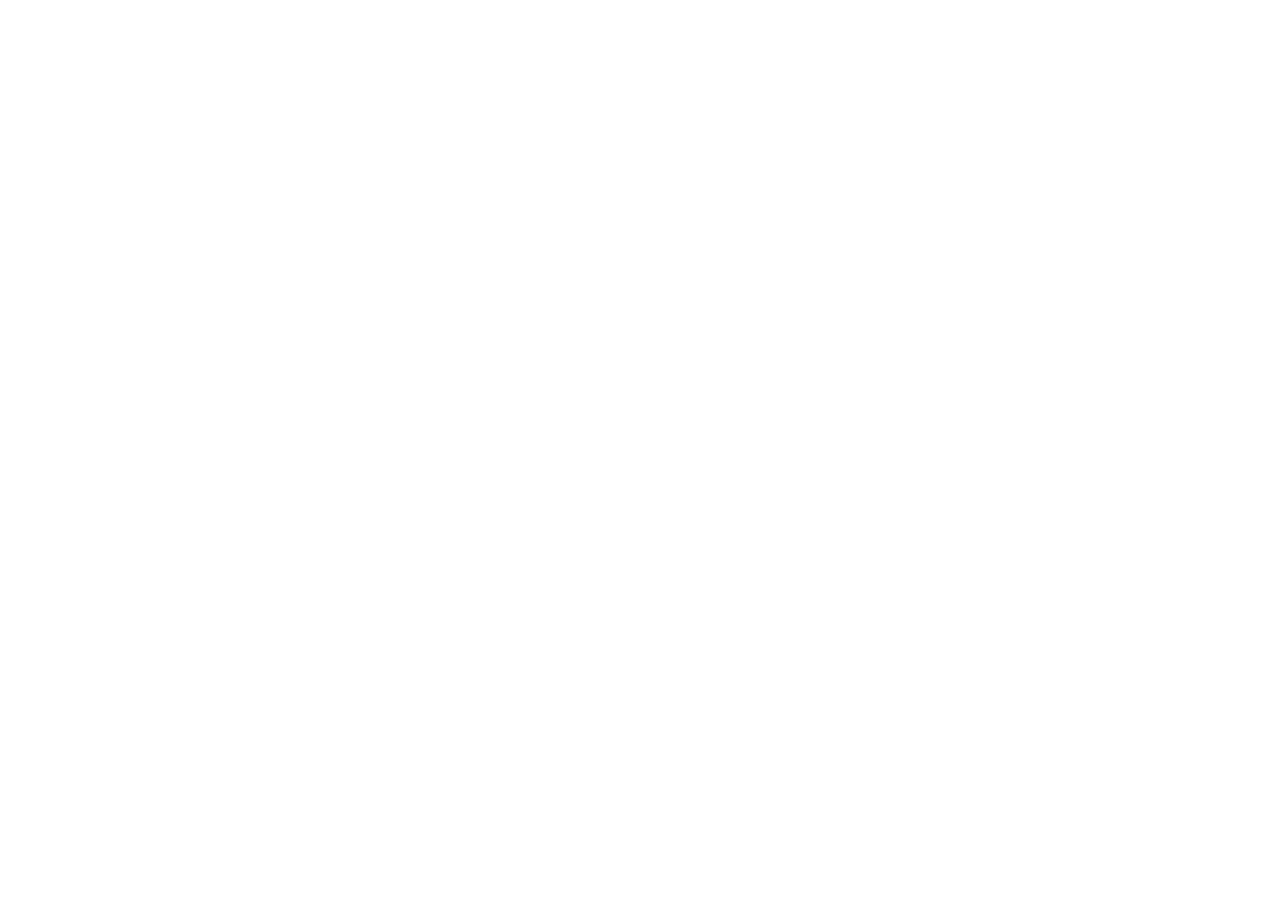
==== index.html @ f3ac8c64 "initialize HTML and CSS files for personal portfolio" ====
<!DOCTYPE html>
    <html>
      <head>
        <meta charset="UTF-8" />
        <meta name="viewport" content="width=device-width, initial-scale=1.0" />        
        <link rel="stylesheet" type="text/css" href="style.css">
        <title>Personal Portfolio</title>
      </head>
      <body>
      </body>
    </html>
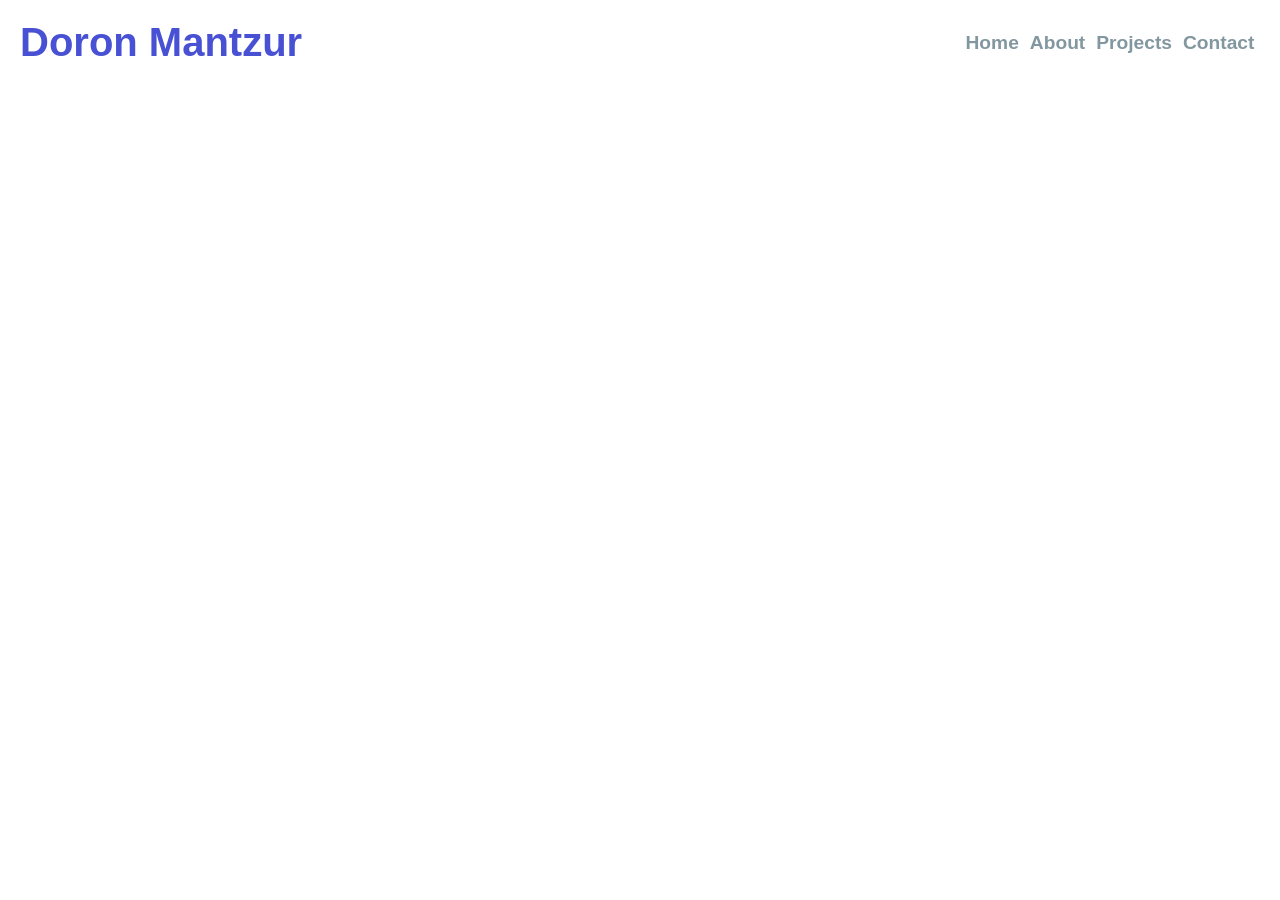
==== commit ef77144b: "Implementation of the page header" ====
--- a/index.html
+++ b/index.html
@@ -7,5 +7,14 @@
         <title>Personal Portfolio</title>
       </head>
       <body>
+        <div class="header">
+          <div class="name-label">Doron Mantzur</div>
+          <div class="nav">
+            <a href="#home">Home</a>
+            <a href="#about">About</a>
+            <a href="#projects">Projects</a>
+            <a href="#contact">Contact</a>
+          </div>
+        </div>
       </body>
-    </html>
+    </html>
--- a/style.css
+++ b/style.css
@@ -0,0 +1,187 @@
+body {
+  display: flex;
+  flex-direction: column;
+  margin: 0;
+  min-height: 100vh;
+  font-family:-apple-system, BlinkMacSystemFont, 'Segoe UI', Roboto, Oxygen, Ubuntu, Cantarell, 'Open Sans', 'Helvetica Neue', sans-serif;
+}
+
+
+/* ######################################################### */
+.header{
+  display:flex;
+  background-color: #ffff;
+}
+
+.name-label{
+  display: flex;
+  color: #4851d3;
+  flex: 6;
+  justify-content: left;
+  padding : 20px;
+  font-size: 2.5rem;
+  font-weight: bold;
+  align-items: center;
+}
+
+.nav{
+  display:flex;
+  flex: 2;
+  justify-content:space-around;
+  padding : 20px;
+  font-size: 1rem;
+  align-items: center;
+}
+
+.nav > a{
+  display:flex;
+  color: #8297a0;
+  text-decoration: none;
+  font-size: 1.2rem;
+  font-weight: bold;
+}
+
+/* ######################################################### */
+
+.title{
+  display:flex;
+  background-color: #d7e4e7;
+}
+
+.title > .left{
+  display: flex;
+  flex-direction: column;
+  flex:1;
+}
+
+.title > .left > .header{
+  font-weight: bold;
+}
+
+.title > .left > .info{
+  font-size: 1.2rem;
+}
+
+.title > .left > .button{
+  font-size: 1.2rem;
+}
+
+.title > .right{
+  display:flex;
+  flex:1;
+}
+
+.title > .right > .label{
+  font-weight: bold;
+}
+
+.title > .right > .skills{
+  display:flex;
+}
+
+.title > .right > .skills > .list{
+  display:flex;
+}
+
+.title > .right > .skills > .bars{
+  display:flex;
+}
+
+
+/* ######################################################### */
+
+.about{
+  display: flex;
+  background-color: #e3dddd;
+}
+
+.about > .left{
+  display:flex;
+}
+
+.about > .left > .label{
+  font-size: 2.4rem;
+}
+
+.about > .left > .info{
+  font-size: 1.2rem;
+}
+
+.about > .right{
+  display:flex;
+}
+
+.about > .right > .label{
+  font-weight: bold;
+}
+
+.about > .right > .skills{
+  display:flex;
+}
+
+.about > .right > .skills > .list{
+  display:flex;
+}
+
+.about > .right > .skills > .bars{
+  display:flex;
+}
+
+/* ######################################################### */
+
+.my-projects{
+  display: flex;
+  background-color: #bfbbbb;
+}
+
+.my-projects > .label{
+  font-size: 2.4rem;
+}
+
+.my-projects > .list{
+  display:flex;
+}
+
+.my-projects > .list > .image{
+  background-color: #e7e4e4;
+}
+
+.my-projects > .list > .description{
+  display:flex;
+}
+
+.my-projects > .list > .description > .label{
+  font-weight: bold;
+}
+
+.my-projects > .list > .description > .info{
+  font-size: 1.2rem;
+}
+
+.my-projects > .list > .description > .button{
+  background-color: orange;
+  color: #fff;
+}
+
+/* ######################################################### */
+
+.footer{
+  display: flex;
+  background-color: #e3dddd;
+}
+
+.footer > .header{
+  font-size: 2.5rem;
+}
+
+.footer > .bottom{
+  display:flex;
+}
+
+.footer > .bottom > .left{
+  display:flex;
+}
+
+.footer > .bottom > .right{
+  display:flex;
+}
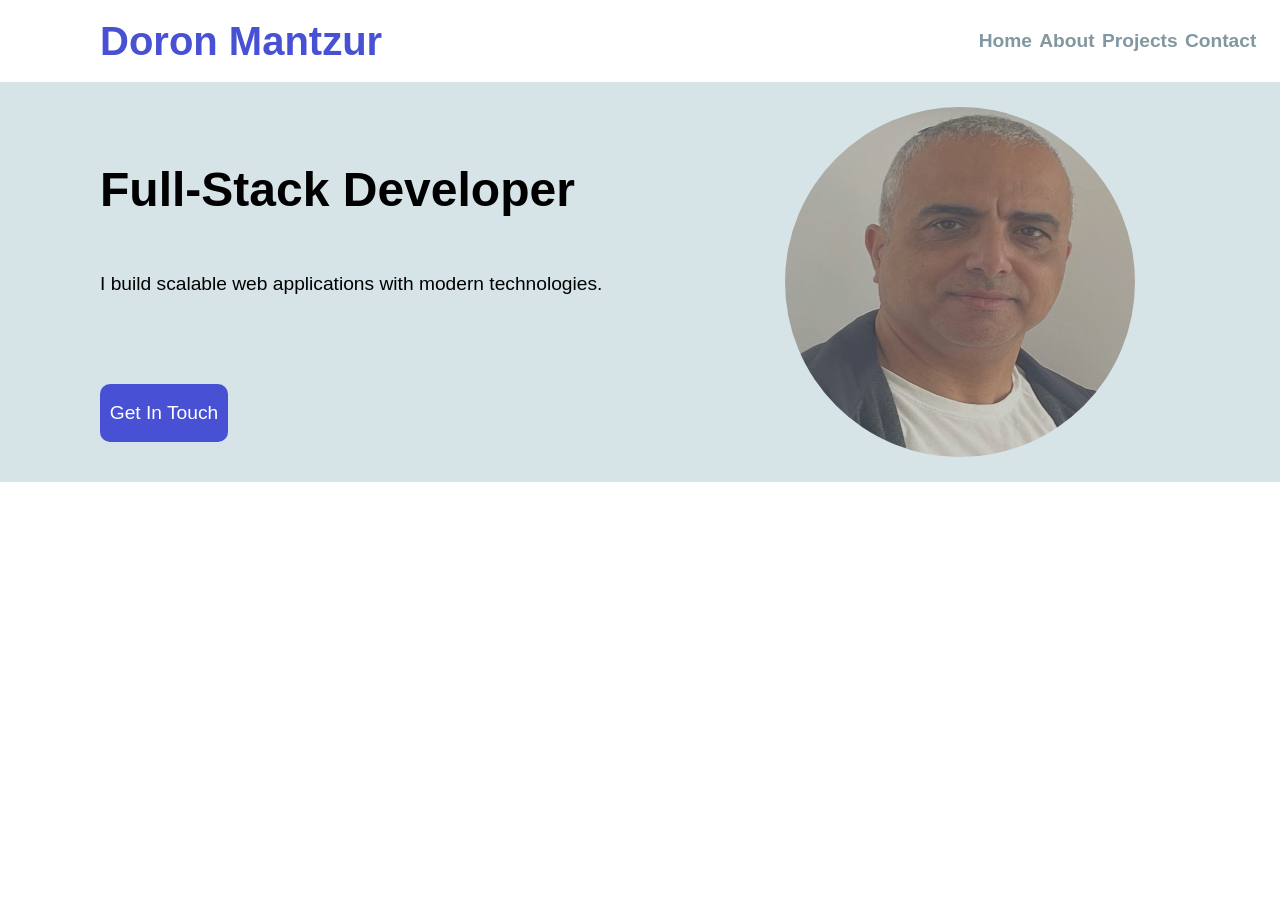
==== commit 5b70ad67: "Add title row" ====
--- a/index.html
+++ b/index.html
@@ -16,5 +16,17 @@
             <a href="#contact">Contact</a>
           </div>
         </div>
+        <div class="title">
+          <div class="left">
+            <div class="header">Full-Stack Developer</div>
+            <div class="info">I build scalable web applications with modern technologies.</div>
+            <button class="button">Get In Touch</button>
+          </div>
+          <div class="right">
+            <div class="circle">
+              <img src="Portfolio-Doron.jpeg" alt="Profile Image">
+            </div>
+          </div>
+        </div>
       </body>
     </html>
--- a/style.css
+++ b/style.css
@@ -8,9 +8,11 @@
 
 
 /* ######################################################### */
-.header{
+body > .header{
   display:flex;
   background-color: #ffff;
+  margin-top: 10px;
+  margin-bottom:10px;
 }
 
 .name-label{
@@ -18,7 +20,7 @@
   color: #4851d3;
   flex: 6;
   justify-content: left;
-  padding : 20px;
+  margin-left:100px;
   font-size: 2.5rem;
   font-weight: bold;
   align-items: center;
@@ -46,6 +48,7 @@
 .title{
   display:flex;
   background-color: #d7e4e7;
+  height: 400px;
 }
 
 .title > .left{
@@ -56,23 +59,52 @@
 
 .title > .left > .header{
   font-weight: bold;
+  font-size: 3rem;
+  flex:2;
+  margin-left:100px;
+  margin-top: 80px;
+  align-items: center;
 }
 
 .title > .left > .info{
   font-size: 1.2rem;
-}
-
-.title > .left > .button{
-  font-size: 1.2rem;
+  flex:2;
+  margin-left:100px;
+}
+
+.title > .left > button{
+  font-size: 1.2rem;
+  background-color: #4851d3;
+  border-radius: 10px;
+  color: #fff;
+  border:none;
+  width:20%;
+  margin-left:100px;
+  margin-bottom: 40px;
+  flex:1;
 }
 
 .title > .right{
   display:flex;
   flex:1;
-}
-
-.title > .right > .label{
-  font-weight: bold;
+  align-items: center;
+  justify-content: center;
+}
+
+.title > .right > .circle{
+  display:flex;
+  width:350px;
+  height:350px;
+  border-radius: 50%;
+  opacity: 0.8;
+  margin: auto;
+  
+}
+
+.title > .right > .circle > img{
+  width: 100%;
+  height: 100%;
+  border-radius: 50%;
 }
 
 .title > .right > .skills{
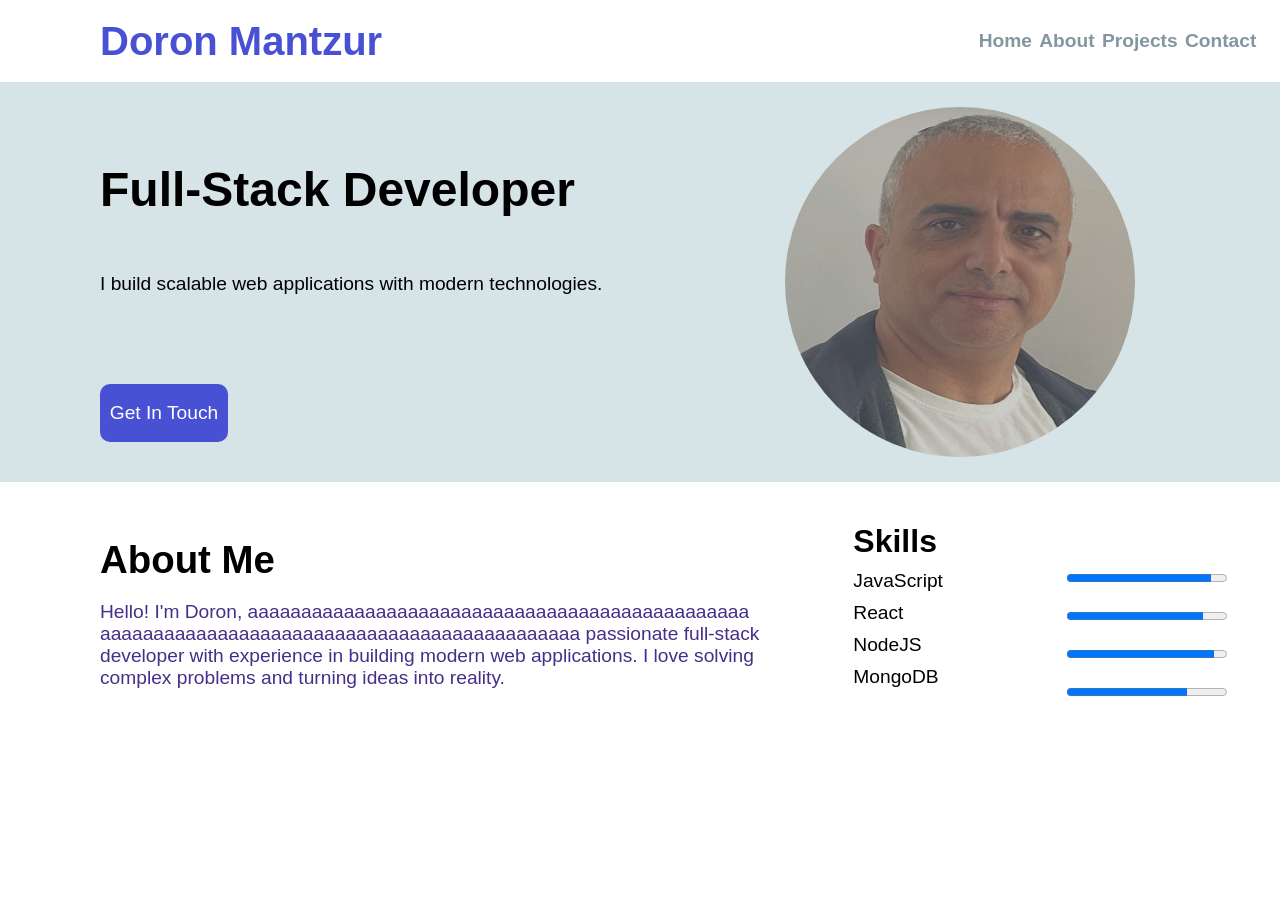
==== commit e1376ab2: "Add about row" ====
--- a/index.html
+++ b/index.html
@@ -28,5 +28,36 @@
             </div>
           </div>
         </div>
+        <div class="about">
+          <div class="left">
+            <div class="label">About Me</div>
+            <div class="info">
+              <p>Hello! I'm Doron, aaaaaaaaaaaaaaaaaaaaaaaaaaaaaaaaaaaaaaaaaaaaaaa
+                aaaaaaaaaaaaaaaaaaaaaaaaaaaaaaaaaaaaaaaaaaaaa passionate 
+                full-stack developer with experience in building modern 
+                web applications. I love solving complex problems and turning 
+                ideas into reality.</p>
+            </div>
+          </div>
+          <div class="right">
+            <div class="label">Skills</div>
+            <div class="skills">
+              <div class="list">
+                <ul>
+                  <li>JavaScript</li>
+                  <li>React</li>
+                  <li>NodeJS</li>
+                  <li>MongoDB</li>
+                </ul>
+              </div>
+              <div class="bars">
+                <progress value="90" max="100"></progress>
+                <progress value="85" max="100"></progress>
+                <progress value="92" max="100"></progress>
+                <progress value="75" max="100"></progress>
+              </div>
+            </div>
+          </div>
+        </div>
       </body>
     </html>
--- a/style.css
+++ b/style.css
@@ -6,6 +6,9 @@
   font-family:-apple-system, BlinkMacSystemFont, 'Segoe UI', Roboto, Oxygen, Ubuntu, Cantarell, 'Open Sans', 'Helvetica Neue', sans-serif;
 }
 
+/* p{
+  margin-top: 0;
+} */
 
 /* ######################################################### */
 body > .header{
@@ -124,39 +127,79 @@
 
 .about{
   display: flex;
-  background-color: #e3dddd;
+  background-color: #ffff;
+  height: 400px;
 }
 
 .about > .left{
   display:flex;
+  flex-direction: column;
+  flex:4;
 }
 
 .about > .left > .label{
+  display:flex;
   font-size: 2.4rem;
+  flex:1;
+  font-weight: bold;
+  font-size: 2.4rem;
+  margin-left: 100px;
+  align-items: flex-end;
 }
 
 .about > .left > .info{
   font-size: 1.2rem;
+  color: #452f89;
+  flex:3;
+  margin-left: 100px;
+  margin-right: 40px;
 }
 
 .about > .right{
   display:flex;
+  flex-direction:column;
+  flex:2;
 }
 
 .about > .right > .label{
-  font-weight: bold;
+  display:flex;
+  font-weight: bold;
+  flex:1;
+  font-size: 2rem;
+  font-weight: bold;
+  align-items: flex-end;
 }
 
 .about > .right > .skills{
   display:flex;
+  flex:4;
+  margin-top:10px;
 }
 
 .about > .right > .skills > .list{
   display:flex;
+  flex:1;
 }
 
 .about > .right > .skills > .bars{
   display:flex;
+  flex-direction: column;
+  flex:1;
+}
+
+.skills ul {
+  list-style: none;
+  padding: 0;
+  margin: 0;
+}
+
+.skills li {
+  margin-bottom: 10px;
+  font-size: 1.2rem;
+}
+
+.skills progress {
+  margin-bottom: 22px;
 }
 
 /* ######################################################### */
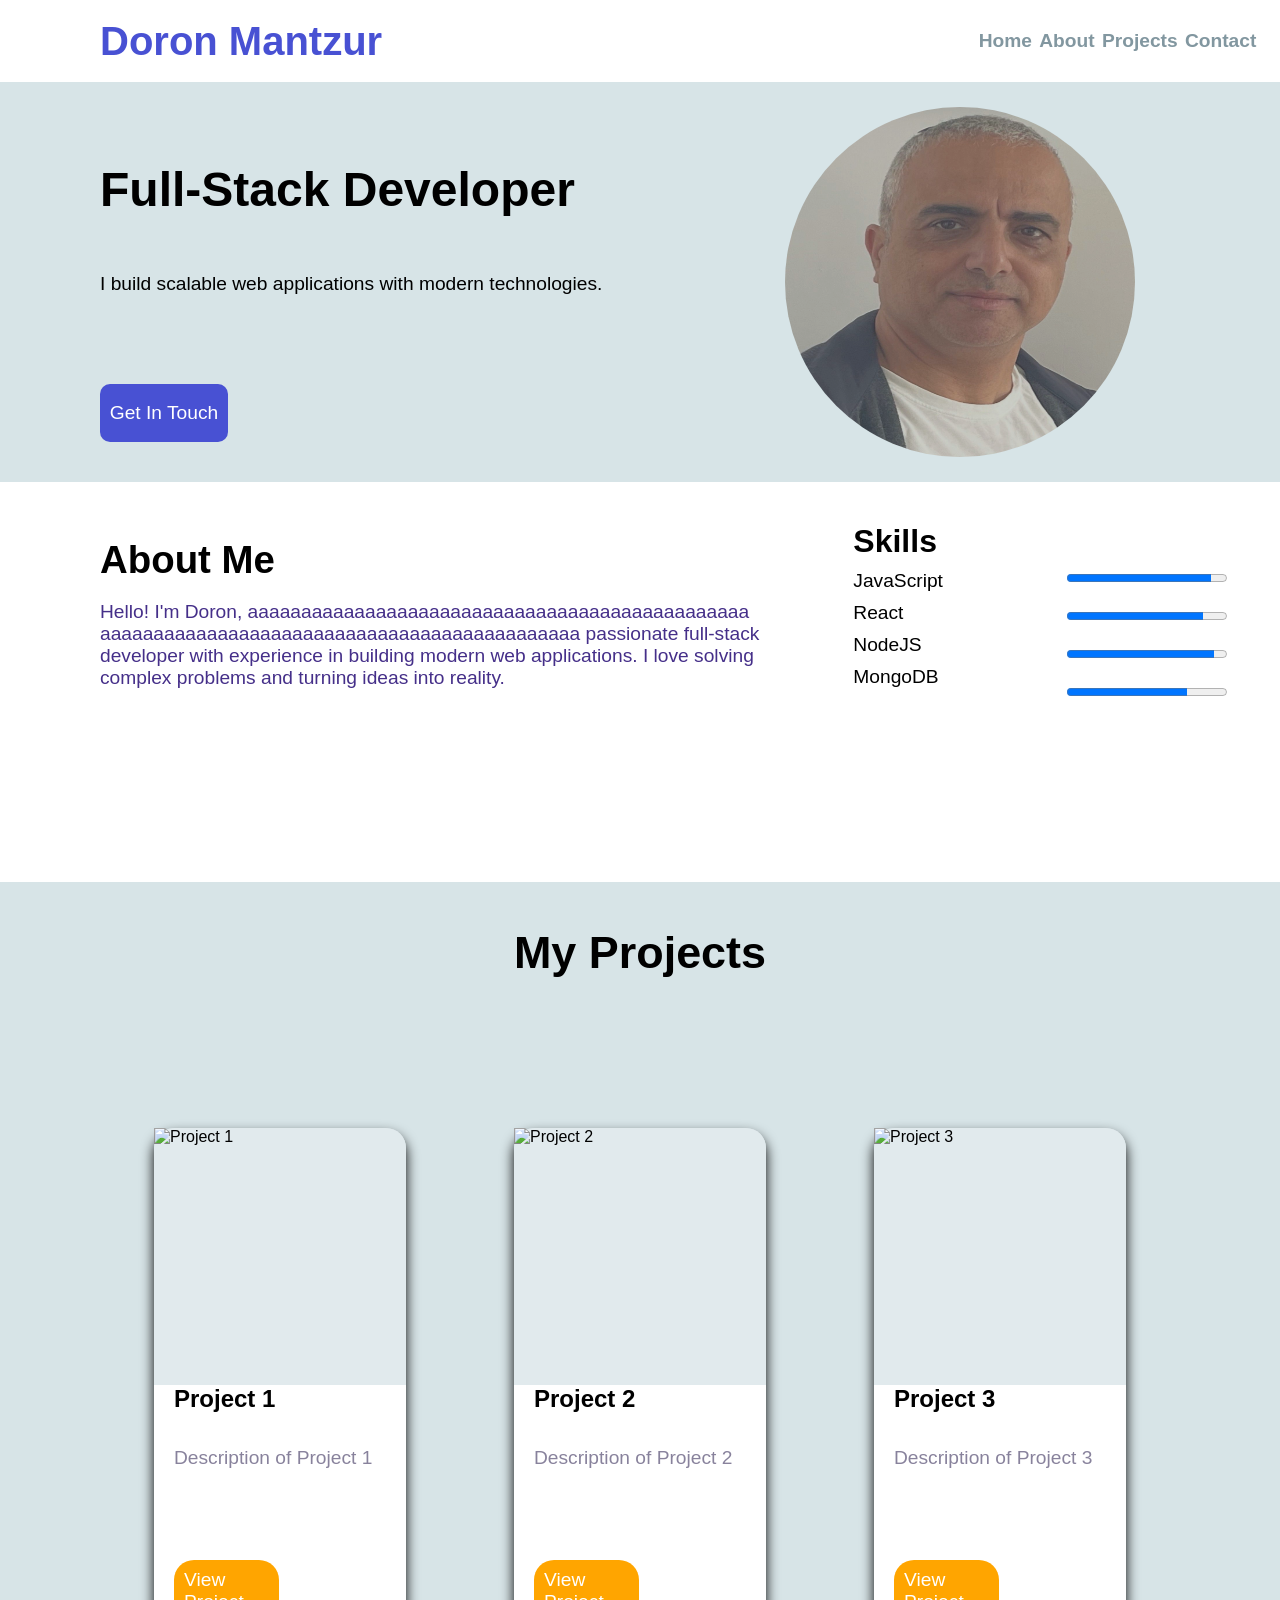
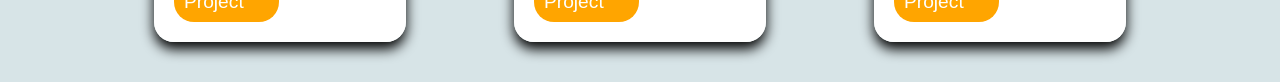
==== commit b450ab7e: "Add projects row" ====
--- a/index.html
+++ b/index.html
@@ -59,5 +59,50 @@
             </div>
           </div>
         </div>
+        <div class ="my-projects">
+          <div class="label">
+            <h3>My Projects</h3>
+          </div>
+          <div class="list">
+            <div class="project">
+              <div class = "prj-container">
+                <div class="image">
+                  <img src="project1.jpg" alt="Project 1">
+                </div>
+                <div class="description">
+                  <div class="label">Project 1</div>
+                  <div class="info">Description of Project 1</div>
+                  <div class="button">View Project</div>
+                </div>
+              </div>
+            </div>
+            <div class="project">
+              <div class = "prj-container">
+                <div class="image">
+                  <img src="project2.jpg" alt="Project 2">
+                </div>
+                <div class="description">
+                  <div class="label">Project 2</div>
+                  <div class="info">Description of Project 2</div>
+                  <div class="button">View Project</div>
+                </div>
+              </div>
+            </div> 
+            <div class="project">
+              <div class = "prj-container">
+                <div class="image">
+                  <img src="project3.jpg" alt="Project 3">
+                </div>
+                <div class="description">
+                  <div class="label">Project 3</div>
+                  <div class="info">Description of Project 3</div>
+                  <div class="button">View Project</div>
+                </div>
+
+              </div>
+            </div>
+          </div>
+          
+        </div>
       </body>
     </html>
--- a/style.css
+++ b/style.css
@@ -206,36 +206,89 @@
 
 .my-projects{
   display: flex;
-  background-color: #bfbbbb;
+  flex-direction: column;
+  background-color: #d7e4e7;;
+  height: 800px;
 }
 
 .my-projects > .label{
+  display:flex;
   font-size: 2.4rem;
+  justify-content: center;
+  flex:2;
 }
 
 .my-projects > .list{
   display:flex;
-}
-
-.my-projects > .list > .image{
-  background-color: #e7e4e4;
-}
-
-.my-projects > .list > .description{
-  display:flex;
-}
-
-.my-projects > .list > .description > .label{
-  font-weight: bold;
-}
-
-.my-projects > .list > .description > .info{
-  font-size: 1.2rem;
-}
-
-.my-projects > .list > .description > .button{
+  flex:5;
+  margin-right:100px;
+  margin-left:100px;
+  margin-bottom:40px;
+  margin-top:40px;
+}
+
+.my-projects > .list > .project{
+  display:flex;
+  flex-direction: column;
+  flex:1;
+  align-items: center;
+}
+
+.my-projects > .list > .project > .prj-container
+{
+  display:flex;
+  flex-direction: column;
+  width: 70%;
+  flex:1;
+  border-radius: 20px;
+  box-shadow: 0px 7px 13px 0px #000000;
+}
+
+.my-projects > .list > .project > .prj-container > .image{
+  flex:1;
+  background-color: #e1eaed;
+  border-top-left-radius: 20px;
+  border-top-right-radius: 20px;
+}
+
+.my-projects > .list > .project > .prj-container > .description{
+  display:flex;
+  flex:1;
+  flex-direction: column;
+  background-color: #fff;
+  border-bottom-right-radius: 20px;
+  border-bottom-left-radius: 20px;
+  padding-left:20px;
+  padding-right:20px;
+}
+
+.my-projects > .list > .project > .prj-container > .description > .label{
+  font-weight: bold;
+  font-size: 1.5rem;
+  flex:2;
+}
+
+.my-projects > .list > .project > .prj-container > .description > .info{
+  font-size: 1.2rem;
+  color: #88829c;
+  font-weight: 500;
+  flex:3;
+}
+
+.my-projects > .list > .project > .prj-container > .description > .button{
+  display:flex;
+  justify-content: center;
+  font-size: 1.2rem;
   background-color: orange;
   color: #fff;
+  flex:2;
+  border-radius: 20px;
+  width:40%;
+  padding-right:10px;
+  padding-left:10px;
+  margin-bottom: 20px;
+  margin-top: 20px;
+  align-items: center;
 }
 
 /* ######################################################### */
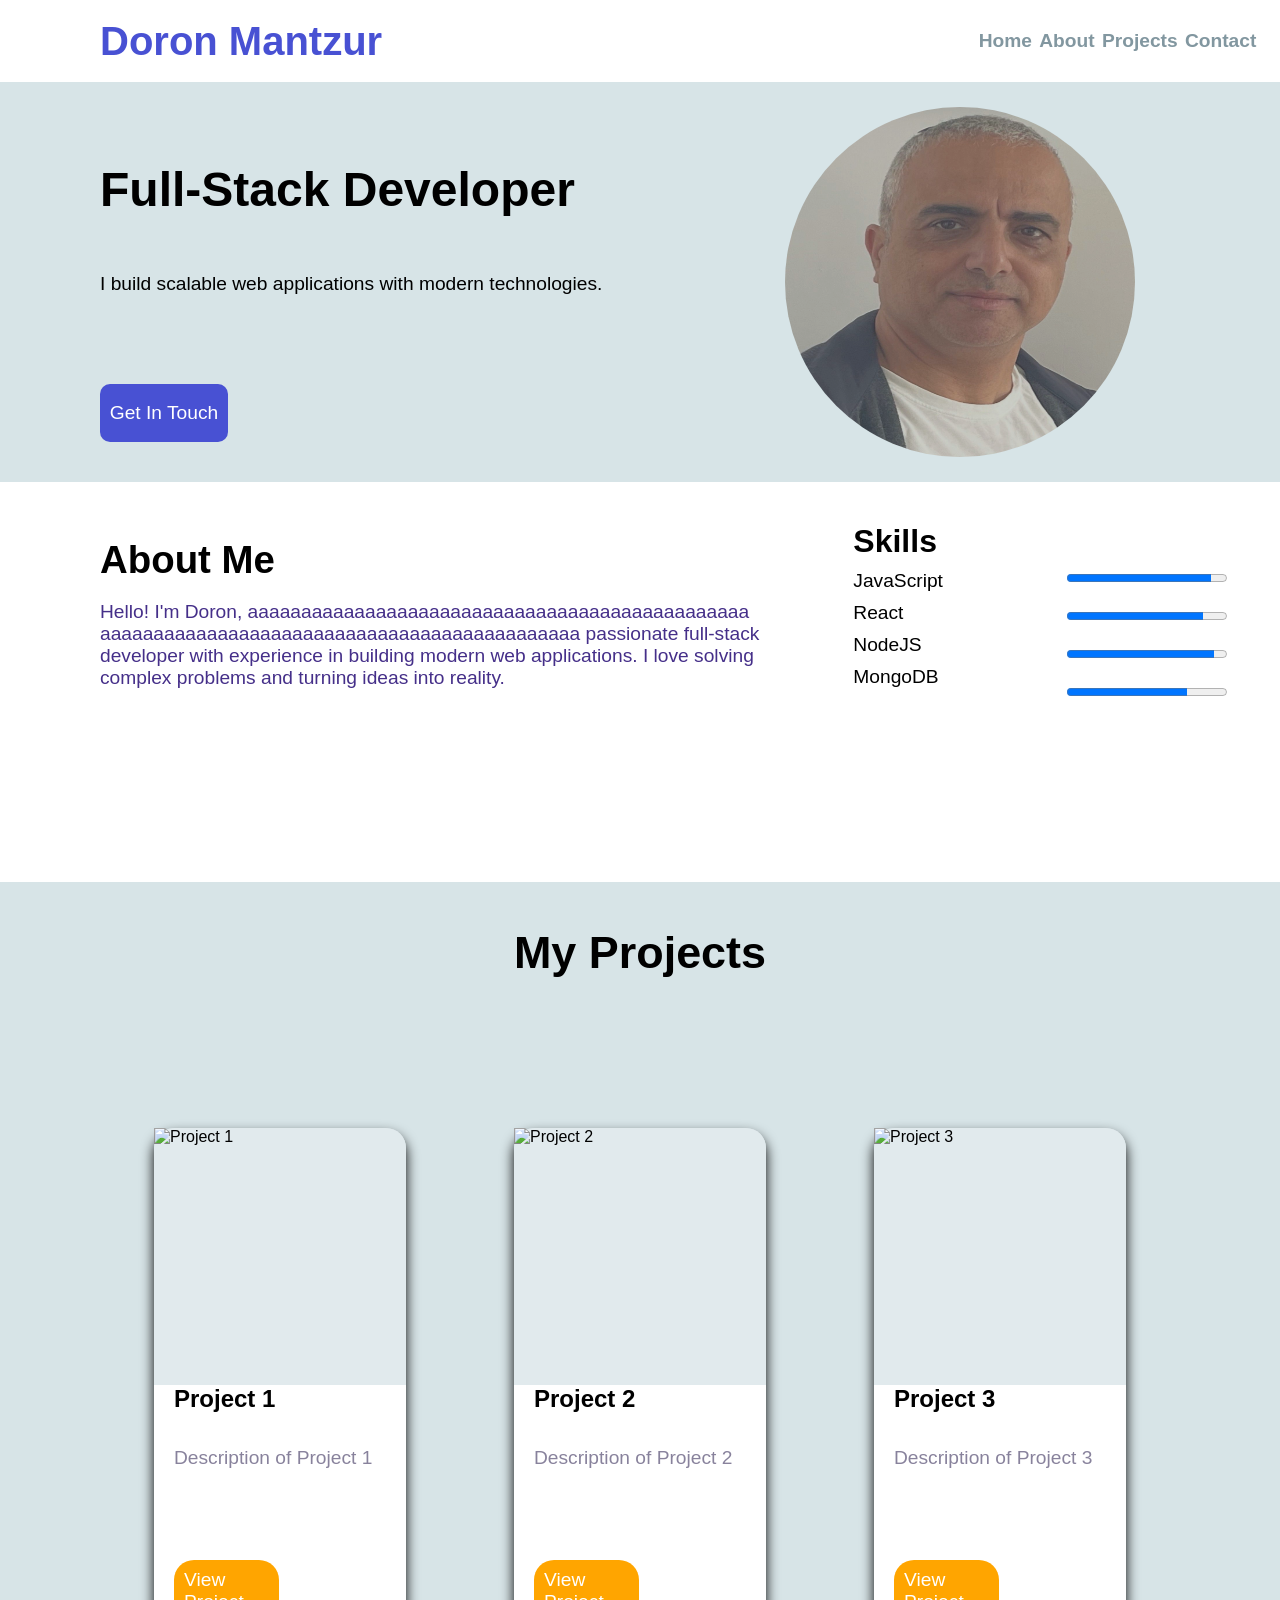
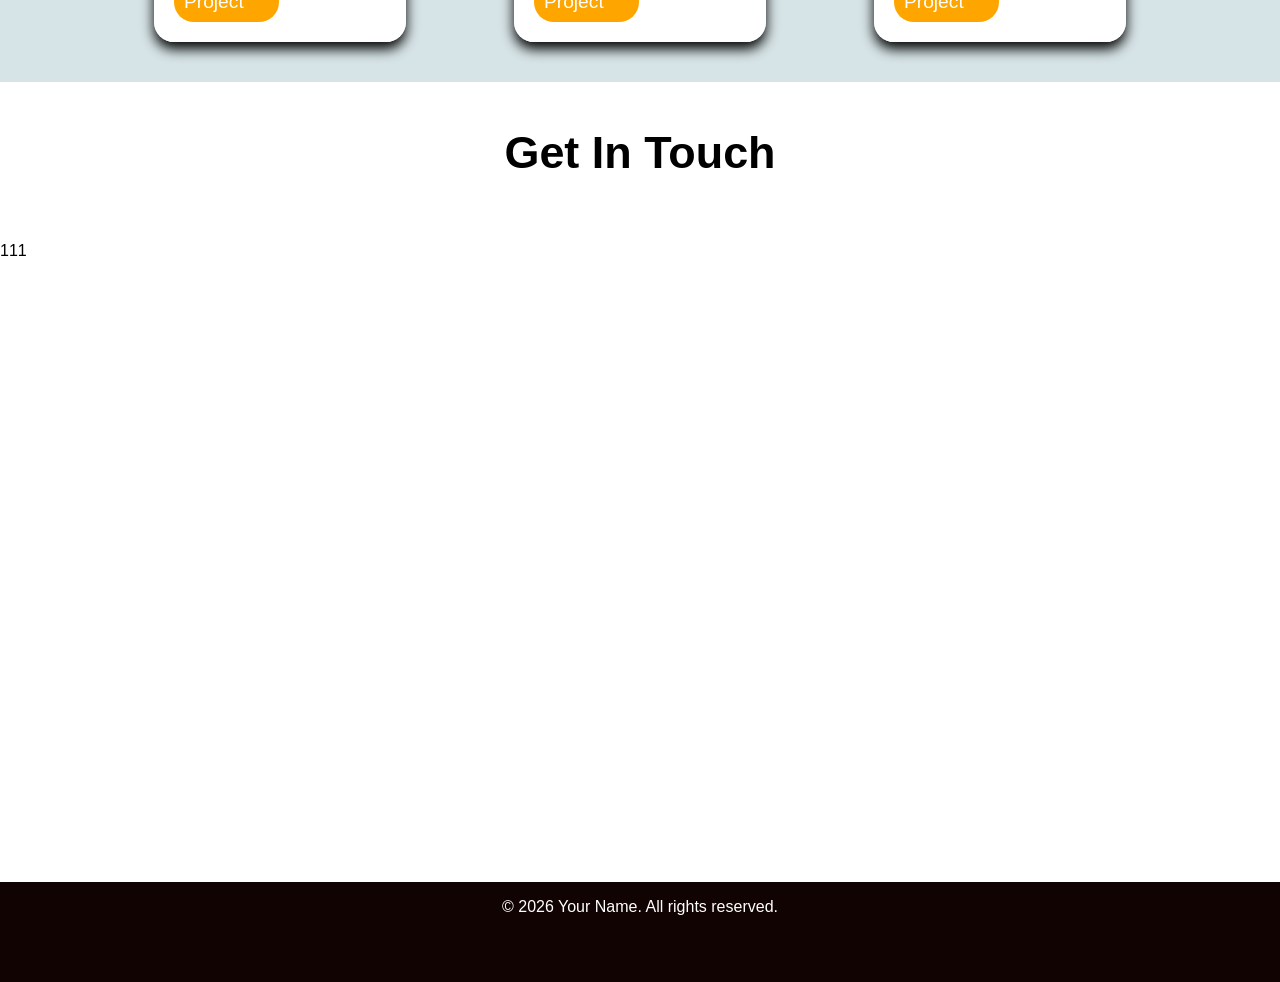
==== commit 7439a179: "Add contact (get in touch) and footer" ====
--- a/index.html
+++ b/index.html
@@ -98,11 +98,22 @@
                   <div class="info">Description of Project 3</div>
                   <div class="button">View Project</div>
                 </div>
-
               </div>
             </div>
           </div>
-          
+        </div>
+        <div class="contact">
+          <div class="header">
+            <h3>Get In Touch</h3>
+          </div>
+          <div class="bottom">111
+
+          </div>
+        </div>
+        <div class="footer">
+          <div class="content">
+            <p>&copy; 2026 Your Name. All rights reserved.</p>
+          </div>
         </div>
       </body>
     </html>
--- a/style.css
+++ b/style.css
@@ -293,23 +293,41 @@
 
 /* ######################################################### */
 
+.contact{
+  display: flex;
+  flex-direction: column;
+  height: 800px;
+  background-color: #ffff;
+}
+
+.contact > .header{
+  display:flex;
+  font-size: 2.5rem;
+  flex:1;
+  font-size: 2.4rem;
+  justify-content: center;
+
+}
+
+.contact > .bottom{
+  display:flex;
+  flex:4;
+}
+
+.contact > .bottom > .left{
+  display:flex;
+}
+
+.contact > .bottom > .right{
+  display:flex;
+}
+
+/* ######################################################### */
+
 .footer{
   display: flex;
-  background-color: #e3dddd;
-}
-
-.footer > .header{
-  font-size: 2.5rem;
-}
-
-.footer > .bottom{
-  display:flex;
-}
-
-.footer > .bottom > .left{
-  display:flex;
-}
-
-.footer > .bottom > .right{
-  display:flex;
-}
+  background-color: #120303;
+  color: #fff;
+  height: 100px;
+  justify-content: center;
+}
